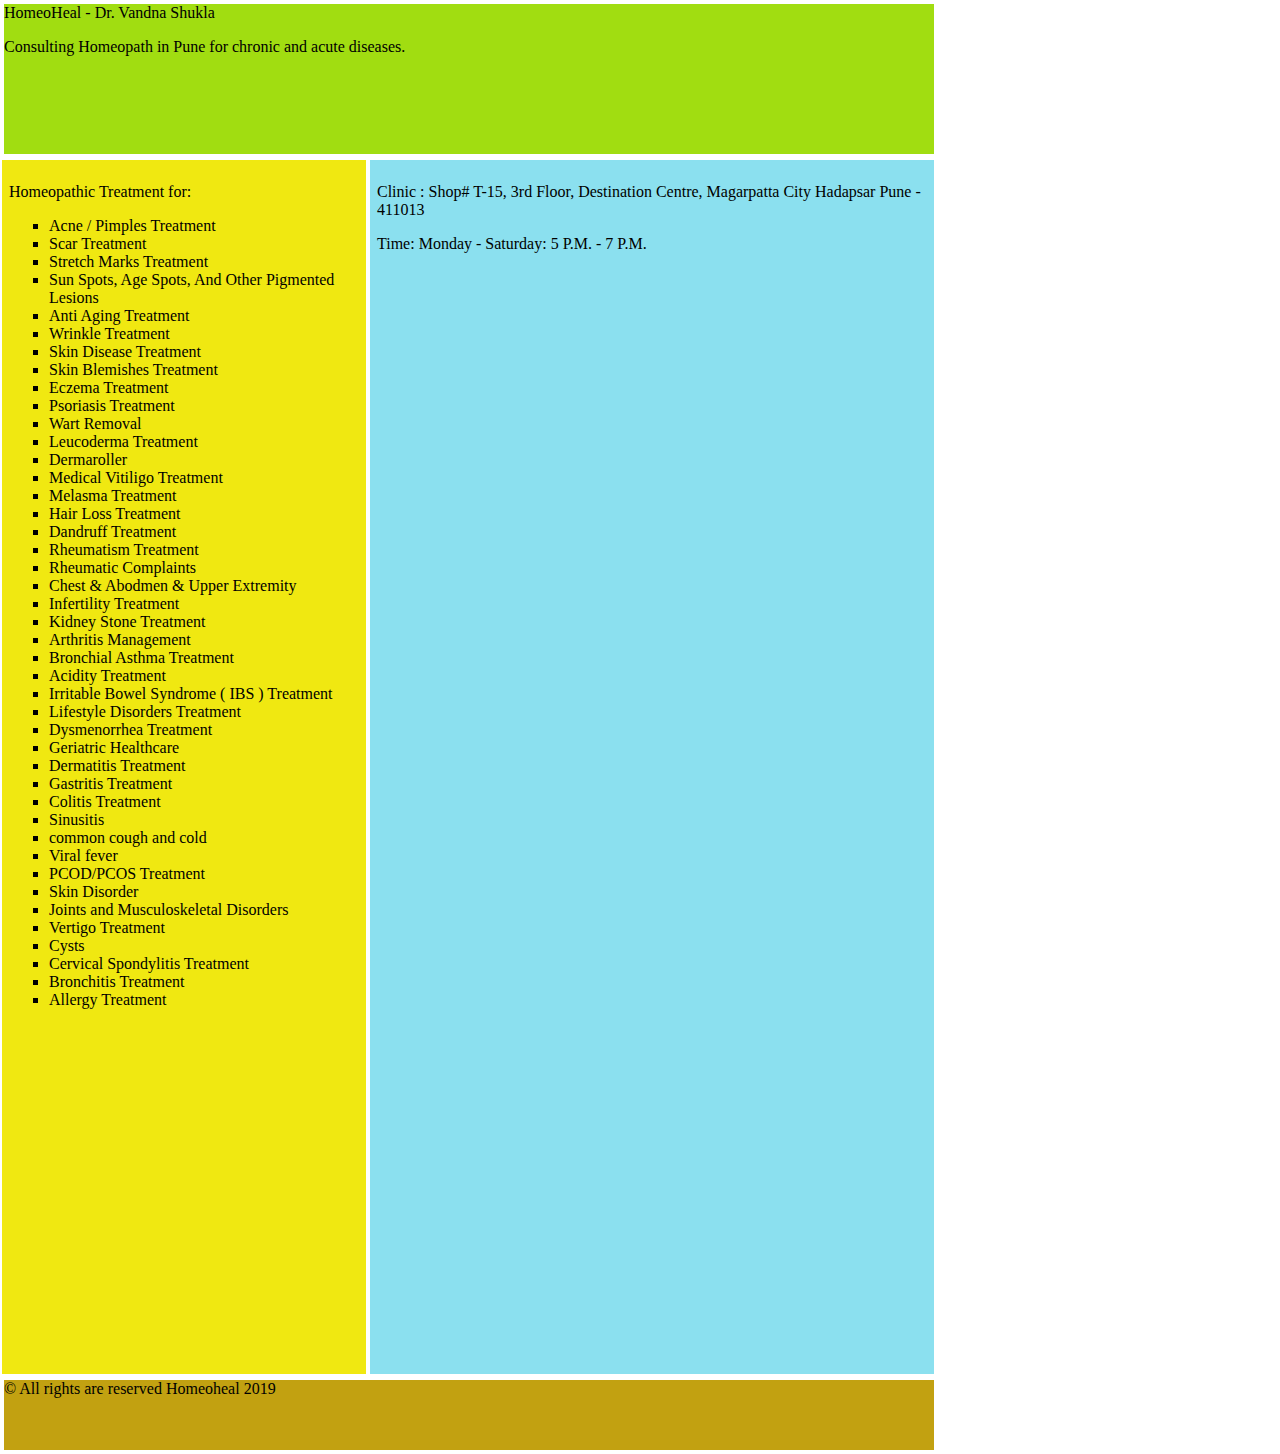
==== index.html @ 6a5d942f "Add files via upload" ====
<html>
<head>
<title>
 HomeoHeal - Dr. Vandna Shukla
</title>
<link rel="stylesheet" type="text/css" href="style.css">
</head>
<body>
<p>
   <div id="container"></div>
   <div id="header">
	<p> HomeoHeal - Dr. Vandna Shukla</p>
	<p> Consulting Homeopath in Pune for chronic and acute diseases.</p>
   </div>
   <div id="sidebar"><p> Homeopathic Treatment for:</p>
   <ul style="list-style-type:square">
	<li>Acne / Pimples Treatment<li/>
		Scar Treatment<li/>
		Stretch Marks Treatment<li/>
		Sun Spots, Age Spots, And Other Pigmented Lesions<li/>
		Anti Aging Treatment<li/>
		Wrinkle Treatment<li/>
		Skin Disease Treatment<li/>
		Skin Blemishes Treatment<li/>
		Eczema Treatment<li/>
		Psoriasis Treatment<li/>
		Wart Removal<li/>
		Leucoderma Treatment<li/>
		Dermaroller<li/>
		Medical Vitiligo Treatment<li/>
		Melasma Treatment<li/>
Hair Loss Treatment<li/>
Dandruff Treatment<li/>
Rheumatism Treatment<li/>
Rheumatic Complaints<li/>
Chest & Abodmen & Upper Extremity<li/>
Infertility Treatment<li/>
Kidney Stone Treatment<li/>
Arthritis Management<li/>
Bronchial Asthma Treatment<li/>
Acidity Treatment<li/>
Irritable Bowel Syndrome ( IBS ) Treatment<li/>
Lifestyle Disorders Treatment<li/>
Dysmenorrhea Treatment<li/>
Geriatric Healthcare<li/>
Dermatitis Treatment<li/>
Gastritis Treatment<li/>
Colitis Treatment<li/>
Sinusitis<li/>
common cough and cold<li/>
Viral fever<li/>
PCOD/PCOS Treatment<li/>
Skin Disorder<li/>
Joints and Musculoskeletal Disorders<li/>
Vertigo Treatment<li/>
Cysts<li/>
Cervical Spondylitis Treatment<li/>
Bronchitis Treatment<li/>
Allergy Treatment
</ul>
   </div>
   <div id="content">
		<p> Clinic : Shop# T-15, 3rd Floor, Destination Centre, Magarpatta City Hadapsar Pune - 411013</p>
		<p> Time: Monday - Saturday: 5 P.M. - 7 P.M.</p>
   </div>
   <div id="footer"> © All rights are reserved Homeoheal 2019 </div>
</p>
</body>
</html>
---- style.css ----
body {background: #ffffff; margin: 0; padding: 0;} 
a {color: #2b2bf6;}           
#container {width: 900px; margin: 0; padding: 0; background: #dddddd;}           
#header {width: 930px; 	height: 150px; 	margin: 4; padding: 0; border: 0; background: #a1dd11;}           
#sidebar {width: 350px; height: 1200px; 	margin: 2; padding: 7; border: 0; float: left; background: #f0e811;}           
#content {width: 550px; height: 1200px; 	margin: 2; padding: 7; border: 0; float: left; background: #8be0ef;}           
#footer {width: 930px; 	height: 70px; 	margin: 4; padding: 0; border: 0; float: left; background: #c2a111; clear:both;}
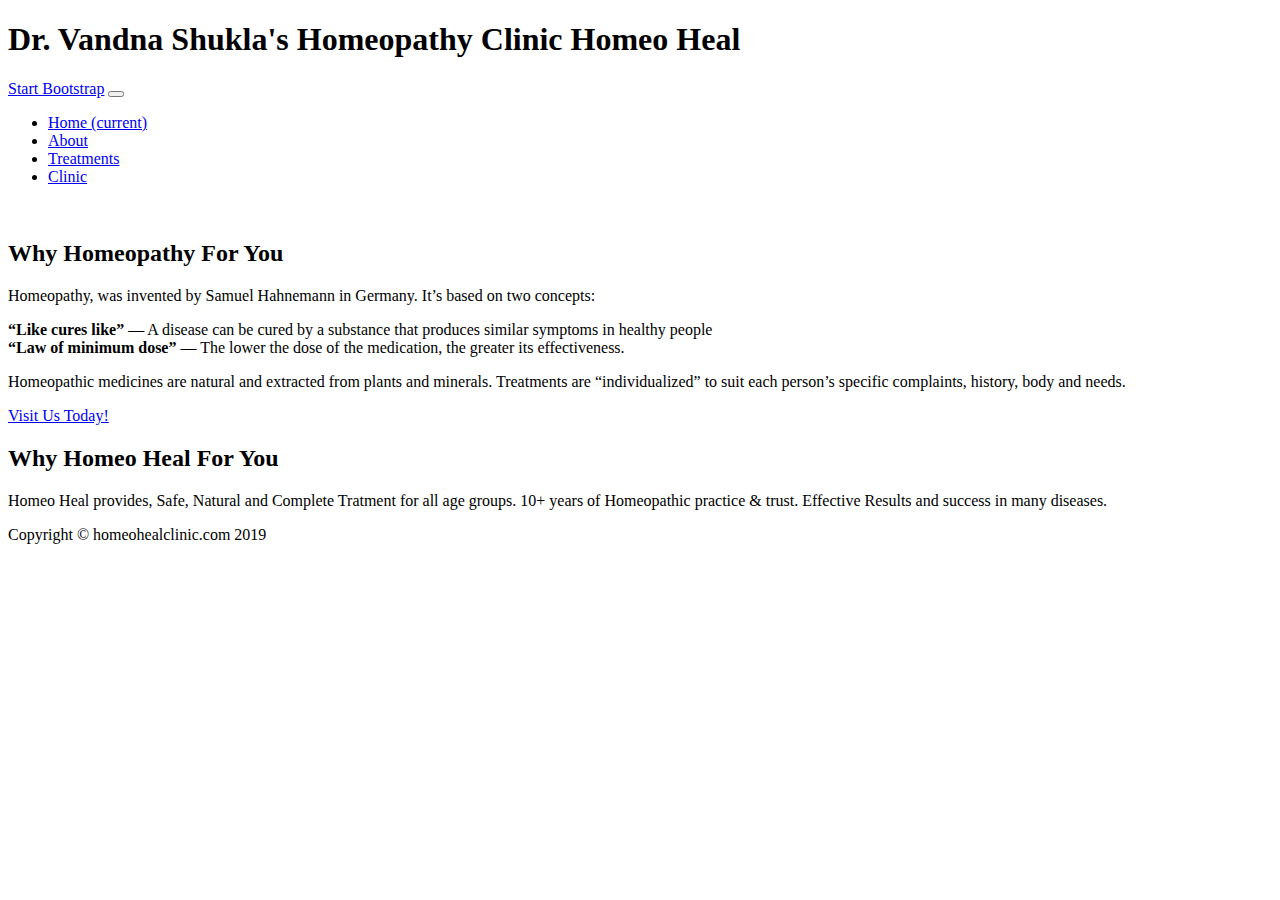
==== commit de2e4699: "Add files via upload" ====
--- a/index.html
+++ b/index.html
@@ -1,70 +1,112 @@
-<html>
-<head>
-<title>
- HomeoHeal - Dr. Vandna Shukla
-</title>
-<link rel="stylesheet" type="text/css" href="style.css">
-</head>
-<body>
-<p>
-   <div id="container"></div>
-   <div id="header">
-	<p> HomeoHeal - Dr. Vandna Shukla</p>
-	<p> Consulting Homeopath in Pune for chronic and acute diseases.</p>
-   </div>
-   <div id="sidebar"><p> Homeopathic Treatment for:</p>
-   <ul style="list-style-type:square">
-	<li>Acne / Pimples Treatment<li/>
-		Scar Treatment<li/>
-		Stretch Marks Treatment<li/>
-		Sun Spots, Age Spots, And Other Pigmented Lesions<li/>
-		Anti Aging Treatment<li/>
-		Wrinkle Treatment<li/>
-		Skin Disease Treatment<li/>
-		Skin Blemishes Treatment<li/>
-		Eczema Treatment<li/>
-		Psoriasis Treatment<li/>
-		Wart Removal<li/>
-		Leucoderma Treatment<li/>
-		Dermaroller<li/>
-		Medical Vitiligo Treatment<li/>
-		Melasma Treatment<li/>
-Hair Loss Treatment<li/>
-Dandruff Treatment<li/>
-Rheumatism Treatment<li/>
-Rheumatic Complaints<li/>
-Chest & Abodmen & Upper Extremity<li/>
-Infertility Treatment<li/>
-Kidney Stone Treatment<li/>
-Arthritis Management<li/>
-Bronchial Asthma Treatment<li/>
-Acidity Treatment<li/>
-Irritable Bowel Syndrome ( IBS ) Treatment<li/>
-Lifestyle Disorders Treatment<li/>
-Dysmenorrhea Treatment<li/>
-Geriatric Healthcare<li/>
-Dermatitis Treatment<li/>
-Gastritis Treatment<li/>
-Colitis Treatment<li/>
-Sinusitis<li/>
-common cough and cold<li/>
-Viral fever<li/>
-PCOD/PCOS Treatment<li/>
-Skin Disorder<li/>
-Joints and Musculoskeletal Disorders<li/>
-Vertigo Treatment<li/>
-Cysts<li/>
-Cervical Spondylitis Treatment<li/>
-Bronchitis Treatment<li/>
-Allergy Treatment
-</ul>
-   </div>
-   <div id="content">
-		<p> Clinic : Shop# T-15, 3rd Floor, Destination Centre, Magarpatta City Hadapsar Pune - 411013</p>
-		<p> Time: Monday - Saturday: 5 P.M. - 7 P.M.</p>
-   </div>
-   <div id="footer"> © All rights are reserved Homeoheal 2019 </div>
-</p>
-</body>
-</html>
-  +<!DOCTYPE html>
+<html lang="en">
+
+  <head>
+
+    <meta charset="utf-8">
+    <meta name="viewport" content="width=device-width, initial-scale=1, shrink-to-fit=no">
+	<meta name="keywords" content="Homeopath, homeopathic, magarpatta, hadapsar, pune, homeoheal">
+    <meta name="description" content="Safe, Natural and Complete Tratment for all age groups. 10+ years of Homeopathic practice & trust for best results. Magarpatta City Hadapsar Pune.">
+    <meta name="author" content="Dr. Vandna Shukla">
+
+    <title>Dr. Vandna Shukla's Homeopathy Clinic - Pune|Homeo Heal</title>
+
+    <!-- Bootstrap core CSS -->
+    <link href="vendor/bootstrap/css/bootstrap.min.css" rel="stylesheet">
+
+    <!-- Custom fonts for this template -->
+    <link href="https://fonts.googleapis.com/css?family=Raleway:100,100i,200,200i,300,300i,400,400i,500,500i,600,600i,700,700i,800,800i,900,900i" rel="stylesheet">
+    <link href="https://fonts.googleapis.com/css?family=Lora:400,400i,700,700i" rel="stylesheet">
+
+    <!-- Custom styles for this template -->
+    <link href="css/business-casual.min.css" rel="stylesheet">
+
+  </head>
+
+  <body>
+
+    <h1 class="site-heading text-center text-white d-none d-lg-block">
+      <span class="site-heading-upper text-primary mb-3">Dr. Vandna Shukla's Homeopathy Clinic</span>
+      <span class="site-heading-lower">Homeo Heal</span>
+    </h1>
+
+  <!-- Navigation -->
+  <nav class="navbar navbar-expand-lg navbar-dark py-lg-4" id="mainNav">
+    <div class="container">
+      <a class="navbar-brand text-uppercase text-expanded font-weight-bold d-lg-none" href="#">Start Bootstrap</a>
+      <button class="navbar-toggler" type="button" data-toggle="collapse" data-target="#navbarResponsive" aria-controls="navbarResponsive" aria-expanded="false" aria-label="Toggle navigation">
+        <span class="navbar-toggler-icon"></span>
+      </button>
+      <div class="collapse navbar-collapse" id="navbarResponsive">
+        <ul class="navbar-nav mx-auto">
+          <li class="nav-item active px-lg-4">
+            <a class="nav-link text-uppercase text-expanded" href="index.html">Home
+              <span class="sr-only">(current)</span>
+            </a>
+          </li>
+          <li class="nav-item px-lg-4">
+            <a class="nav-link text-uppercase text-expanded" href="about.html">About</a>
+          </li>
+          <li class="nav-item px-lg-4">
+            <a class="nav-link text-uppercase text-expanded" href="treatments.html">Treatments</a>
+          </li>
+          <li class="nav-item px-lg-4">
+            <a class="nav-link text-uppercase text-expanded" href="clinic.html">Clinic</a>
+          </li>
+        </ul>
+      </div>
+    </div>
+  </nav>
+
+  <section class="page-section clearfix">
+    <div class="container">
+      <div class="intro">
+        <img class="intro-img img-fluid mb-3 mb-lg-0 rounded" src="img/intro.jpg" alt="">
+        <div class="intro-text left-0 text-justify bg-faded p-5 rounded">
+          <h2 class="section-heading mb-4">
+            <span class="section-heading-upper">Why Homeopathy</span>
+            <span class="section-heading-lower">For You</span>
+          </h2>
+			<p class="mb-0">Homeopathy, was invented by Samuel Hahnemann in Germany. It’s based on two concepts:
+				<li><b>“Like cures like”</b> — A disease can be cured by a substance that produces similar symptoms in healthy people 
+				<li><b>“Law of minimum dose”</b> — The lower the dose of the medication, the greater its effectiveness.</li>
+			</p>
+            <p class="mb-0"> Homeopathic medicines are natural and extracted from plants and minerals. Treatments are “individualized” to suit each person’s specific complaints, history, body and needs.
+          </p>
+          <div class="intro-button mx-auto text-center">
+            <a class="btn btn-primary btn-xl" href="./clinic.html">Visit Us Today!</a>
+          </div>
+        </div>
+      </div>
+    </div>
+  </section>
+  
+  <section class="page-section cta">
+    <div class="container">
+      <div class="row">
+        <div class="col-xl-9 mx-auto">
+          <div class="cta-inner text-center rounded">
+            <h2 class="section-heading mb-4">
+              <span class="section-heading-upper">Why Homeo Heal</span>
+              <span class="section-heading-lower">For You</span>
+            </h2>
+            <p class="mb-0">Homeo Heal provides, Safe, Natural and Complete Tratment for all age groups. 10+ years of Homeopathic practice & trust. Effective Results and success in many diseases.</p>
+          </div>
+        </div>
+      </div>
+    </div>
+  </section>
+
+    <footer class="footer text-faded text-center py-5">
+      <div class="container">
+        <p class="m-0 small">Copyright &copy; homeohealclinic.com 2019</p>
+      </div>
+    </footer>
+
+  <!-- Bootstrap core JavaScript -->
+  <script src="vendor/jquery/jquery.min.js"></script>
+  <script src="vendor/bootstrap/js/bootstrap.bundle.min.js"></script>
+
+</body>
+
+</html>
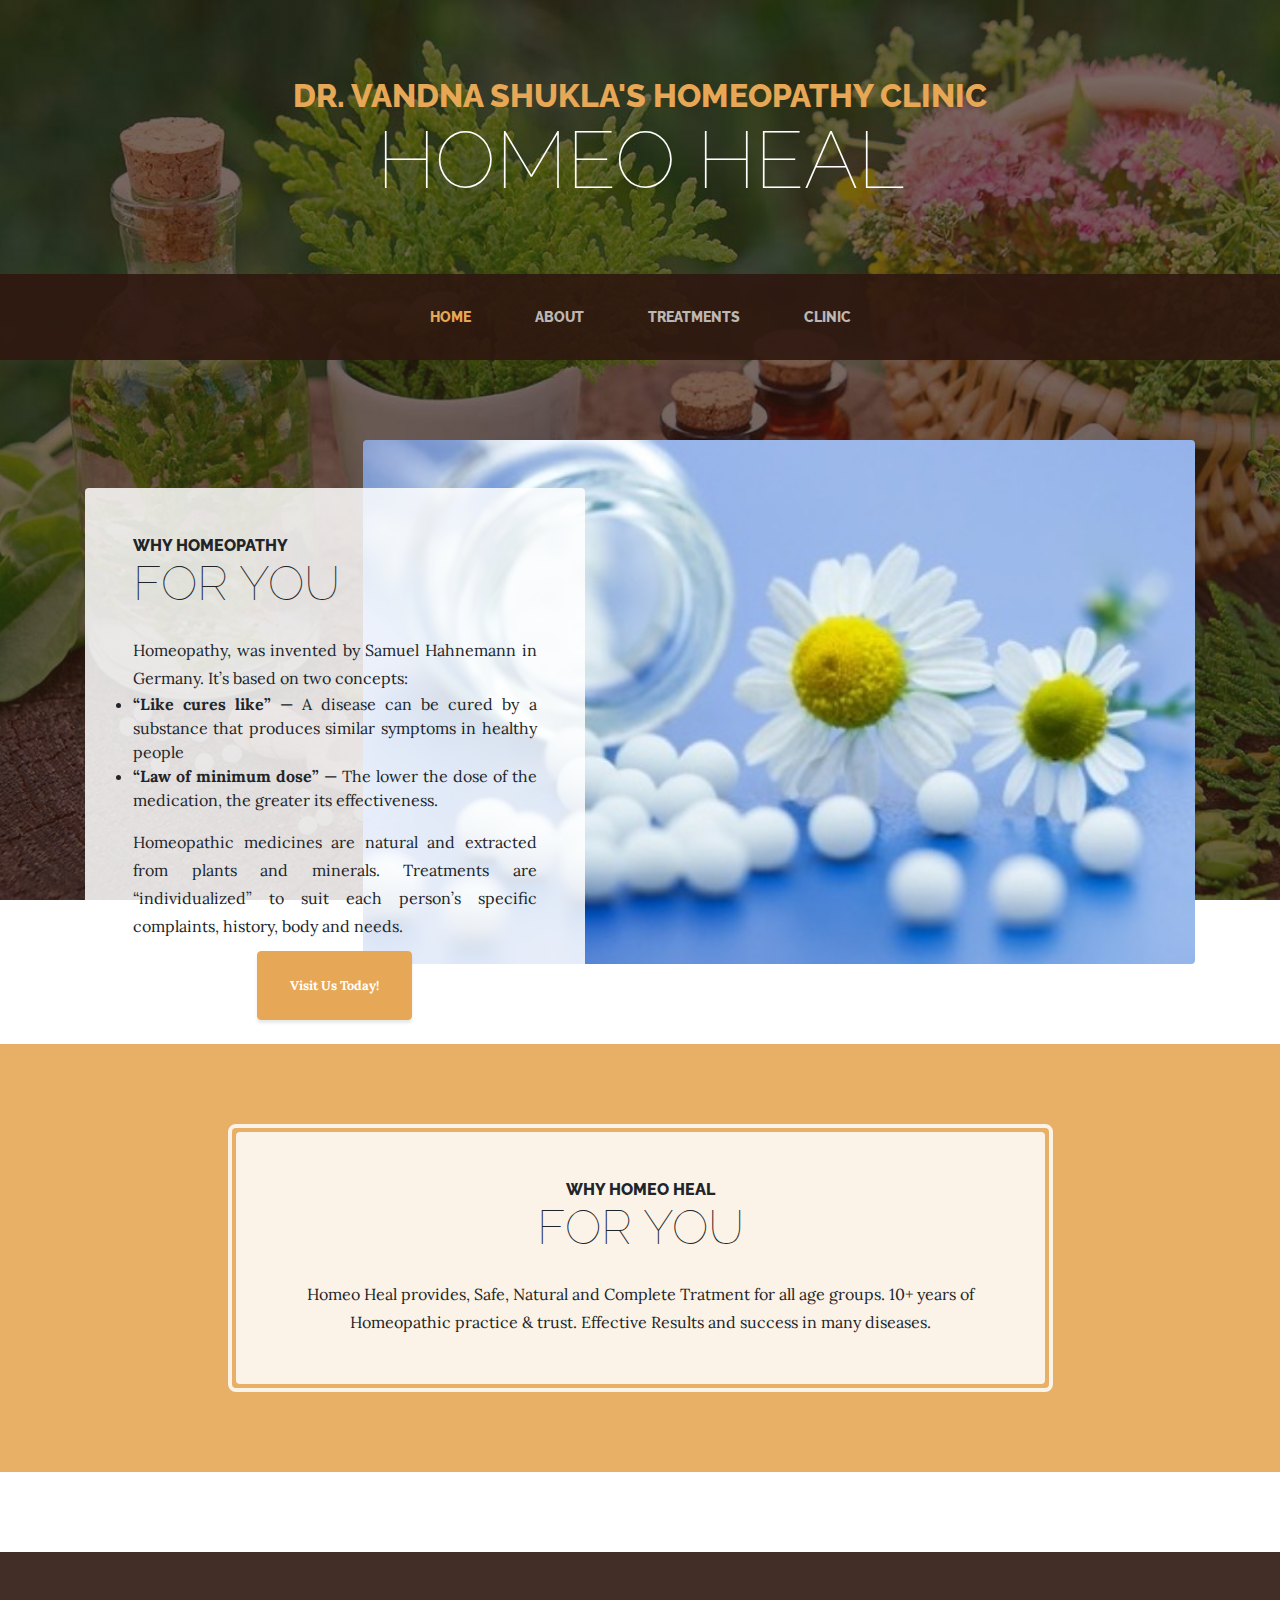
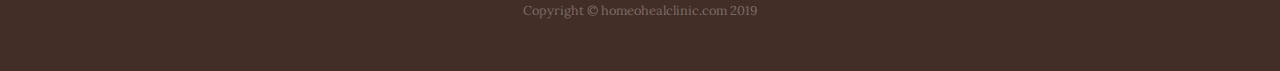
==== commit ba44afe0: "Update index.html" ====
--- a/index.html
+++ b/index.html
@@ -33,7 +33,7 @@
   <!-- Navigation -->
   <nav class="navbar navbar-expand-lg navbar-dark py-lg-4" id="mainNav">
     <div class="container">
-      <a class="navbar-brand text-uppercase text-expanded font-weight-bold d-lg-none" href="#">Start Bootstrap</a>
+      <a class="navbar-brand text-uppercase text-expanded font-weight-bold d-lg-none" href="#">Homeo Heal - Dr. Vandna Shukla</a>
       <button class="navbar-toggler" type="button" data-toggle="collapse" data-target="#navbarResponsive" aria-controls="navbarResponsive" aria-expanded="false" aria-label="Toggle navigation">
         <span class="navbar-toggler-icon"></span>
       </button>
--- a/css/business-casual.min.css
+++ b/css/business-casual.min.css
@@ -0,0 +1,5 @@
+/*!
+ * Start Bootstrap - Business Casual v5.0.3 (https://startbootstrap.com/template-overviews/business-casual)
+ * Copyright 2013-2019 Start Bootstrap
+ * Licensed under MIT (https://github.com/BlackrockDigital/startbootstrap-business-casual/blob/master/LICENSE)
+ */body{font-family:Lora;background:-webkit-gradient(linear,left top,left bottom,from(rgba(47,23,15,.65))),url(../img/bg.jpg);background:linear-gradient(rgba(47,23,15,.65)),url(../img/bg.jpg);background-attachment:fixed;background-position:center;background-size:cover}h1,h2,h3,h4,h5,h6{font-family:Raleway}p{line-height:1.75}.text-faded{color:rgba(255,255,255,.3)}.site-heading{margin-top:5rem;margin-bottom:5rem;text-transform:uppercase;line-height:1;font-family:Raleway}.site-heading .site-heading-upper{display:block;font-size:2rem;font-weight:800}.site-heading .site-heading-lower{font-size:5rem;font-weight:100;line-height:4rem}.page-section{margin-top:5rem;margin-bottom:5rem}.section-heading{text-transform:uppercase}.section-heading .section-heading-upper{display:block;font-size:1rem;font-weight:800}.section-heading .section-heading-lower{display:block;font-size:3rem;font-weight:100}.bg-faded{background-color:rgba(255,255,255,.85)}#mainNav{background-color:rgba(47,23,15,.9);font-family:Raleway}#mainNav .navbar-brand{color:#e6a756}#mainNav .navbar-nav .nav-item .nav-link{color:rgba(255,255,255,.7);font-weight:800}#mainNav .navbar-nav .nav-item.active .nav-link{color:#e6a756}@media (min-width:992px){#mainNav .navbar-nav .nav-item .nav-link{font-size:.9rem}#mainNav .navbar-nav .nav-item .nav-link:hover{color:rgba(255,255,255,.4)}#mainNav .navbar-nav .nav-item.active .nav-link:hover{color:#e6a756}}.btn-xl{font-weight:700;font-size:.8rem;padding-top:1.5rem;padding-bottom:1.5rem;padding-left:2rem;padding-right:2rem}.intro{position:relative}@media (min-width:992px){.intro .intro-img{width:75%;float:right}.intro .intro-text{left:0;width:60%;margin-top:3rem;position:absolute}.intro .intro-text .intro-button{width:100%;left:0;position:absolute;bottom:-2rem}}@media (min-width:1200px){.intro .intro-text{width:45%}}.cta{padding-top:5rem;padding-bottom:5rem;background-color:rgba(230,167,86,.9)}.cta .cta-inner{position:relative;padding:3rem;margin:.5rem;background-color:rgba(255,255,255,.85)}.cta .cta-inner:before{border-radius:.5rem;content:'';position:absolute;top:-.5rem;bottom:-.5rem;left:-.5rem;right:-.5rem;border:.25rem solid rgba(255,255,255,.85)}@media (min-width:992px){.about-heading .about-heading-img{position:relative;z-index:0}.about-heading .about-heading-content{margin-top:-5rem;position:relative;z-index:1}}@media (min-width:992px){.product-item .product-item-title{position:relative;z-index:1;margin-bottom:-3rem}.product-item .product-item-img{position:relative;z-index:0;max-width:60vw}.product-item .product-item-description{position:relative;z-index:1;margin-top:-3rem;max-width:50vw}}.list-hours{font-size:.9rem}.list-hours .list-hours-item{border-bottom:1px solid rgba(230,167,86,.5);padding-bottom:.25rem;margin-bottom:1rem;font-style:italic}.list-hours .list-hours-item.today{font-weight:700;color:#e6a756}@media (min-width:992px){.list-hours{width:50%;font-size:1.1rem}}.address strong{font-size:1.2rem}.footer{background-color:rgba(47,23,15,.9)}.text-primary{color:#e6a756!important}.bg-primary{background-color:#e6a756!important}.btn{-webkit-box-shadow:0 3px 3px 0 rgba(33,37,41,.1);box-shadow:0 3px 3px 0 rgba(33,37,41,.1)}.btn-primary{background-color:#e6a756;border-color:#e6a756}.btn-primary:active,.btn-primary:focus,.btn-primary:hover{background-color:#df902a;border-color:#df902a}.font-weight-light{font-weight:100!important}
